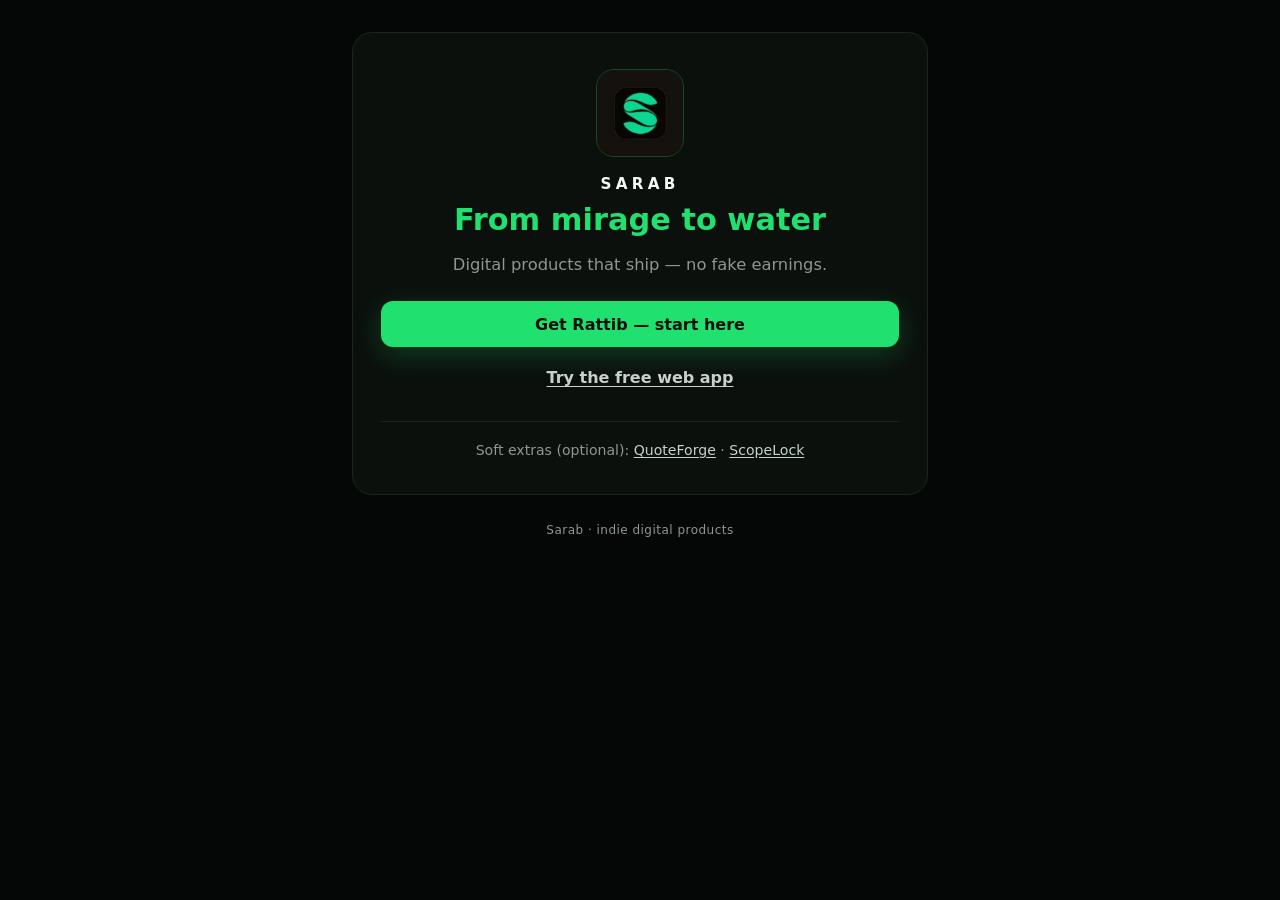
==== index.html @ 2b444e64 "feat: Sarab parent brand one-pager Night black + oasis green; logo-mark; Rattib + free app CTAs; sof" ====
<!DOCTYPE html>
<html lang="en">
<head>
<meta charset="UTF-8">
<meta name="viewport" content="width=device-width, initial-scale=1">
<title>Sarab — From mirage to water</title>
<meta name="description" content="Sarab: digital products that ship. Start with Rattib — freelancer ops without the chaos. No fake earnings.">
<meta property="og:title" content="Sarab — From mirage to water">
<meta property="og:description" content="Digital products that ship. Start with Rattib. No fake earnings.">
<meta property="og:image" content="logo-mark.png">
<link rel="icon" href="logo-mark.png" type="image/png">
<style>
  :root {
    --bg: #050706;
    --card: #0b100d;
    --border: #1a261e;
    --ink: #f5f8f6;
    --muted: #8d9891;
    --oasis: #20e070;
    --oasis-dim: #08783b;
  }
  * { box-sizing: border-box; }
  html, body {
    margin: 0; min-height: 100%;
    background: var(--bg); color: var(--ink);
    font-family: "Segoe UI", system-ui, -apple-system, sans-serif;
  }
  body {
    display: flex; flex-direction: column; align-items: center;
    justify-content: center; padding: 2rem 1.25rem 3rem;
  }
  .card {
    width: min(36rem, 100%);
    background: var(--card);
    border: 1px solid var(--border);
    border-radius: 20px;
    padding: 2.25rem 1.75rem 2rem;
    text-align: center;
  }
  .logo {
    width: 88px; height: 88px; border-radius: 18px;
    display: block; margin: 0 auto 1.1rem;
    border: 1px solid rgba(32, 224, 112, 0.28);
  }
  .wordmark {
    letter-spacing: 0.28em; font-weight: 700; font-size: 0.95rem;
    color: var(--ink); margin: 0 0 0.55rem;
  }
  h1 {
    margin: 0 0 0.85rem; font-size: clamp(1.55rem, 4vw, 1.9rem);
    font-weight: 600; line-height: 1.25; color: var(--ink);
  }
  .tagline { color: var(--oasis); font-weight: 600; }
  .blurb {
    margin: 0 auto 1.5rem; max-width: 28em;
    color: var(--muted); font-size: 1.02rem; line-height: 1.5;
  }
  .cta {
    display: flex; flex-direction: column; align-items: stretch; gap: 0.55rem;
    margin-bottom: 1.35rem;
  }
  .btn {
    display: inline-flex; align-items: center; justify-content: center;
    min-height: 2.85rem; padding: 0.7rem 1.25rem;
    border-radius: 12px; font-weight: 700; font-size: 1rem;
    text-decoration: none; color: #041008;
    background: var(--oasis);
    box-shadow: 0 8px 28px rgba(32, 224, 112, 0.22);
  }
  .btn:hover { filter: brightness(1.05); }
  .btn:focus-visible {
    outline: 3px solid var(--oasis); outline-offset: 3px;
  }
  .link-quiet {
    display: inline-flex; align-items: center; justify-content: center;
    min-height: 2.75rem; padding: 0.45rem 0.75rem;
    color: #c5d2cb; font-weight: 600; text-decoration: underline;
    text-underline-offset: 3px; border-radius: 8px;
  }
  .link-quiet:hover { color: var(--oasis); }
  .link-quiet:focus-visible {
    outline: 2px solid var(--oasis); outline-offset: 3px;
  }
  .also {
    margin: 0; padding-top: 1.1rem;
    border-top: 1px solid var(--border);
    color: var(--muted); font-size: 0.88rem; line-height: 1.55;
  }
  .also a { color: #c5d2cb; text-underline-offset: 2px; }
  .also a:hover { color: var(--oasis); }
  footer {
    margin-top: 1.75rem; font-size: 0.75rem; color: var(--muted);
    letter-spacing: 0.04em;
  }
</style>
</head>
<body>
  <main class="card">
    <img class="logo" src="logo-mark.png" width="88" height="88" alt="Sarab" decoding="async">
    <p class="wordmark">SARAB</p>
    <h1><span class="tagline">From mirage to water</span></h1>
    <p class="blurb">Digital products that ship — no fake earnings.</p>
    <div class="cta" role="region" aria-label="Primary actions">
      <a class="btn" href="https://koldoishere.github.io/sarab-rattib-funnel/bio.html">Get Rattib — start here</a>
      <a class="link-quiet" href="https://koldoishere.github.io/sarab-rattib-funnel/app/">Try the free web app</a>
    </div>
    <p class="also">
      Soft extras (optional):
      <a href="https://whop.com/3a4c1a95-1fd9-4864-9a4c-d293e48194f0/quoteforge-proposal-change-request-pack-for-freelancers/" target="_blank" rel="noopener noreferrer">QuoteForge</a>
      ·
      <a href="https://whop.com/3a4c1a95-1fd9-4864-9a4c-d293e48194f0/products/scopelock-kickoff-scope-control-pack-for-freelancers-devs/" target="_blank" rel="noopener noreferrer">ScopeLock</a>
    </p>
  </main>
  <footer>Sarab · indie digital products</footer>
</body>
</html>
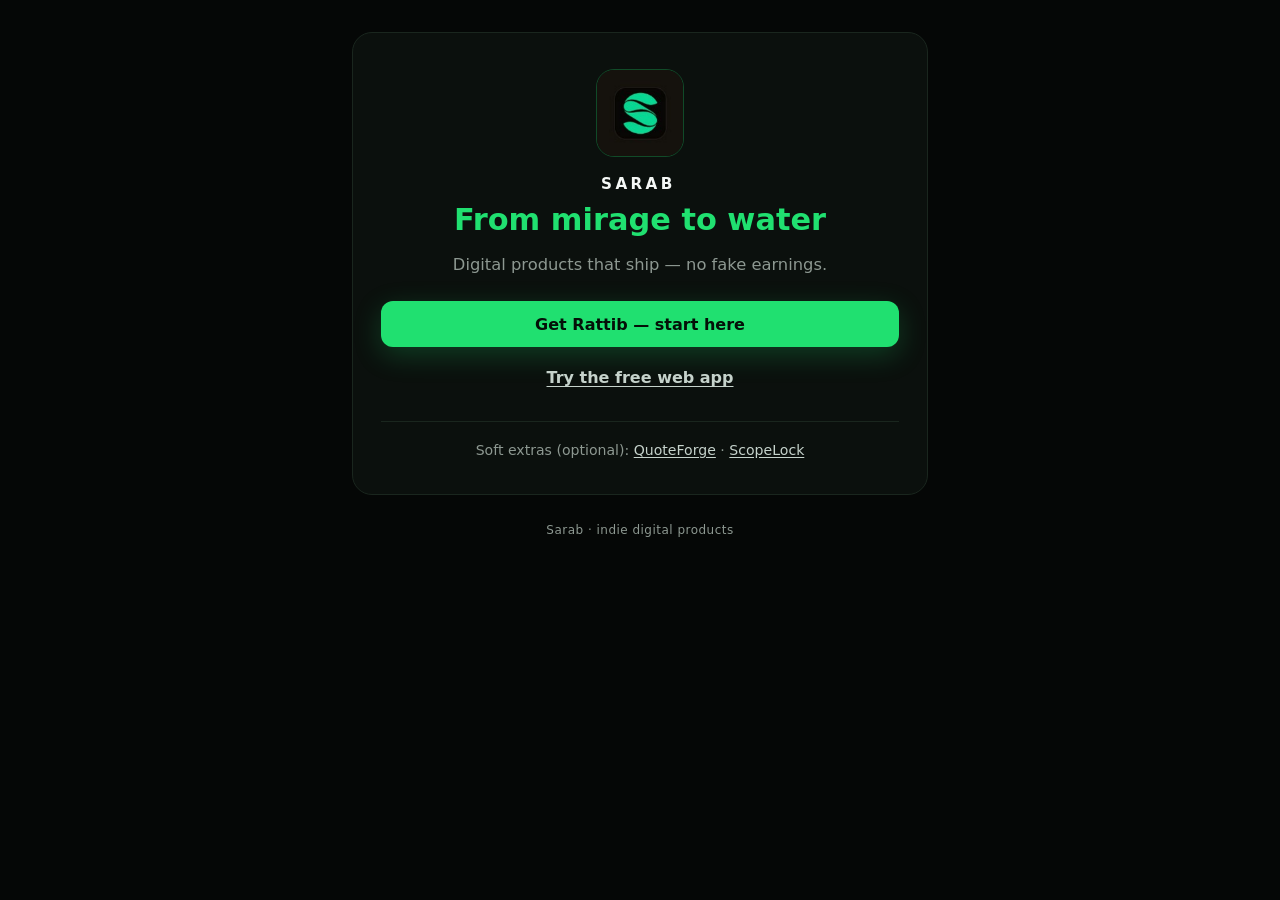
==== commit c43d10d8: "fix: stop right-edge clip on ~390px brand landing Tighten padding/tracking and allow wrap so tagline" ====
--- a/index.html
+++ b/index.html
@@ -92,6 +92,31 @@
     margin-top: 1.75rem; font-size: 0.75rem; color: var(--muted);
     letter-spacing: 0.04em;
   }
+  /* Mobile: prevent right-edge clip in narrow harnesses (~390) */
+  html, body { max-width: 100%; overflow-x: clip; }
+  .card, .blurb, .also, h1, .btn, .link-quiet {
+    max-width: 100%;
+    overflow-wrap: anywhere;
+  }
+  .wordmark {
+    letter-spacing: 0.22em;
+    padding-inline-end: 0.22em; /* absorb trailing tracking so it doesn't clip */
+  }
+  @media (max-width: 420px) {
+    body { padding: 1.25rem 0.85rem 2rem; }
+    .card {
+      padding: 1.75rem 1.05rem 1.6rem;
+      border-radius: 16px;
+    }
+    .wordmark {
+      letter-spacing: 0.16em;
+      padding-inline-end: 0.16em;
+      font-size: 0.88rem;
+    }
+    h1 { font-size: 1.35rem; }
+    .blurb { font-size: 0.98rem; }
+    .also { font-size: 0.84rem; line-height: 1.6; }
+  }
 </style>
 </head>
 <body>
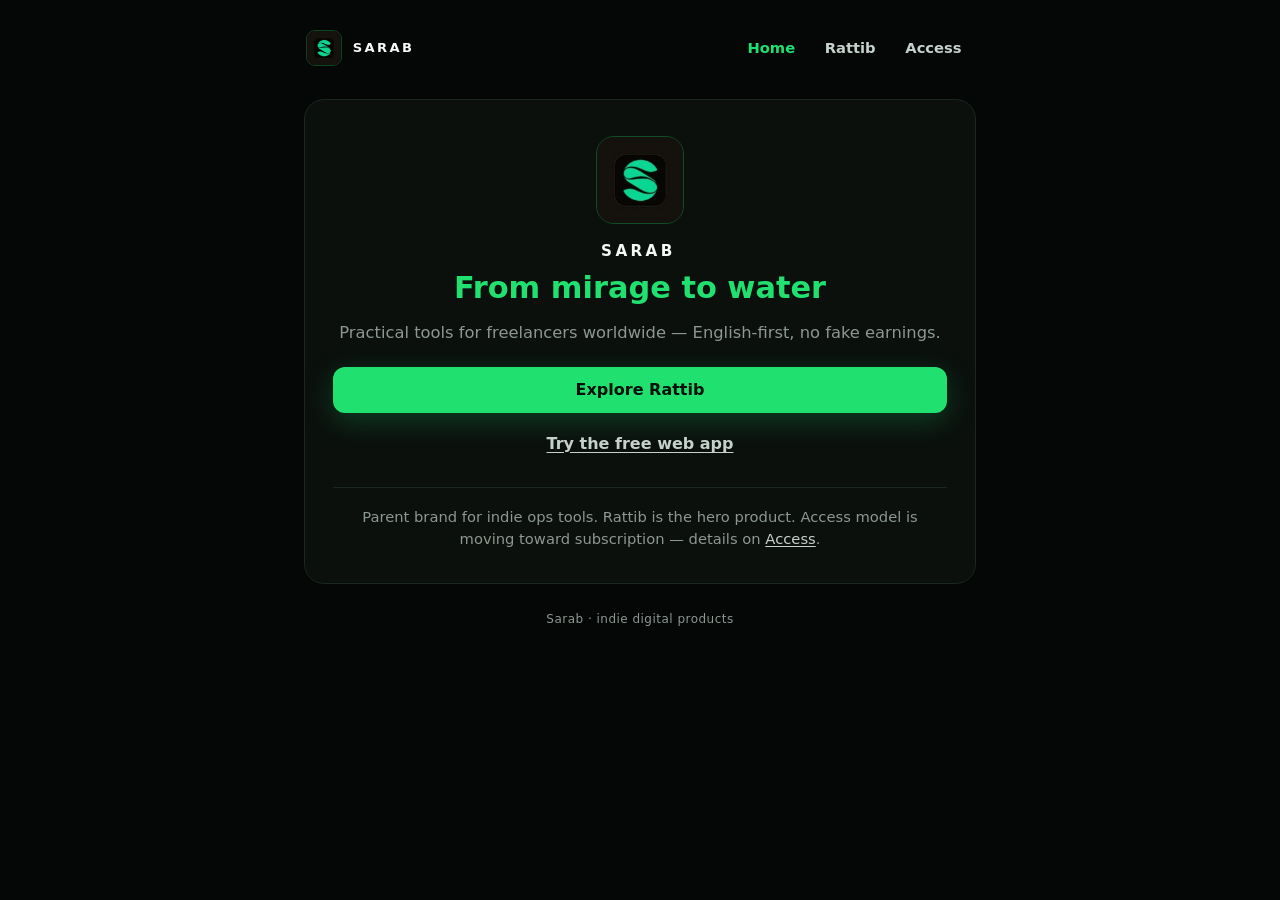
==== commit 641b19ce: "Restructure Sarab parent site: EN home, Rattib, Access Split shared CSS; clear multi-page layout for" ====
--- a/index.html
+++ b/index.html
@@ -4,138 +4,39 @@
 <meta charset="UTF-8">
 <meta name="viewport" content="width=device-width, initial-scale=1">
 <title>Sarab — From mirage to water</title>
-<meta name="description" content="Sarab: digital products that ship. Start with Rattib — freelancer ops without the chaos. No fake earnings.">
+<meta name="description" content="Sarab builds practical tools for freelancers worldwide. Start with Rattib — pricing, proposals, light CRM, weekly work. No fake earnings.">
 <meta property="og:title" content="Sarab — From mirage to water">
-<meta property="og:description" content="Digital products that ship. Start with Rattib. No fake earnings.">
+<meta property="og:description" content="Practical tools for freelancers worldwide. Start with Rattib. No fake earnings.">
 <meta property="og:image" content="logo-mark.png">
+<link rel="canonical" href="https://koldoishere.github.io/sarab-site/">
 <link rel="icon" href="logo-mark.png" type="image/png">
-<style>
-  :root {
-    --bg: #050706;
-    --card: #0b100d;
-    --border: #1a261e;
-    --ink: #f5f8f6;
-    --muted: #8d9891;
-    --oasis: #20e070;
-    --oasis-dim: #08783b;
-  }
-  * { box-sizing: border-box; }
-  html, body {
-    margin: 0; min-height: 100%;
-    background: var(--bg); color: var(--ink);
-    font-family: "Segoe UI", system-ui, -apple-system, sans-serif;
-  }
-  body {
-    display: flex; flex-direction: column; align-items: center;
-    justify-content: center; padding: 2rem 1.25rem 3rem;
-  }
-  .card {
-    width: min(36rem, 100%);
-    background: var(--card);
-    border: 1px solid var(--border);
-    border-radius: 20px;
-    padding: 2.25rem 1.75rem 2rem;
-    text-align: center;
-  }
-  .logo {
-    width: 88px; height: 88px; border-radius: 18px;
-    display: block; margin: 0 auto 1.1rem;
-    border: 1px solid rgba(32, 224, 112, 0.28);
-  }
-  .wordmark {
-    letter-spacing: 0.28em; font-weight: 700; font-size: 0.95rem;
-    color: var(--ink); margin: 0 0 0.55rem;
-  }
-  h1 {
-    margin: 0 0 0.85rem; font-size: clamp(1.55rem, 4vw, 1.9rem);
-    font-weight: 600; line-height: 1.25; color: var(--ink);
-  }
-  .tagline { color: var(--oasis); font-weight: 600; }
-  .blurb {
-    margin: 0 auto 1.5rem; max-width: 28em;
-    color: var(--muted); font-size: 1.02rem; line-height: 1.5;
-  }
-  .cta {
-    display: flex; flex-direction: column; align-items: stretch; gap: 0.55rem;
-    margin-bottom: 1.35rem;
-  }
-  .btn {
-    display: inline-flex; align-items: center; justify-content: center;
-    min-height: 2.85rem; padding: 0.7rem 1.25rem;
-    border-radius: 12px; font-weight: 700; font-size: 1rem;
-    text-decoration: none; color: #041008;
-    background: var(--oasis);
-    box-shadow: 0 8px 28px rgba(32, 224, 112, 0.22);
-  }
-  .btn:hover { filter: brightness(1.05); }
-  .btn:focus-visible {
-    outline: 3px solid var(--oasis); outline-offset: 3px;
-  }
-  .link-quiet {
-    display: inline-flex; align-items: center; justify-content: center;
-    min-height: 2.75rem; padding: 0.45rem 0.75rem;
-    color: #c5d2cb; font-weight: 600; text-decoration: underline;
-    text-underline-offset: 3px; border-radius: 8px;
-  }
-  .link-quiet:hover { color: var(--oasis); }
-  .link-quiet:focus-visible {
-    outline: 2px solid var(--oasis); outline-offset: 3px;
-  }
-  .also {
-    margin: 0; padding-top: 1.1rem;
-    border-top: 1px solid var(--border);
-    color: var(--muted); font-size: 0.88rem; line-height: 1.55;
-  }
-  .also a { color: #c5d2cb; text-underline-offset: 2px; }
-  .also a:hover { color: var(--oasis); }
-  footer {
-    margin-top: 1.75rem; font-size: 0.75rem; color: var(--muted);
-    letter-spacing: 0.04em;
-  }
-  /* Mobile: prevent right-edge clip in narrow harnesses (~390) */
-  html, body { max-width: 100%; overflow-x: clip; }
-  .card, .blurb, .also, h1, .btn, .link-quiet {
-    max-width: 100%;
-    overflow-wrap: anywhere;
-  }
-  .wordmark {
-    letter-spacing: 0.22em;
-    padding-inline-end: 0.22em; /* absorb trailing tracking so it doesn't clip */
-  }
-  @media (max-width: 420px) {
-    body { padding: 1.25rem 0.85rem 2rem; }
-    .card {
-      padding: 1.75rem 1.05rem 1.6rem;
-      border-radius: 16px;
-    }
-    .wordmark {
-      letter-spacing: 0.16em;
-      padding-inline-end: 0.16em;
-      font-size: 0.88rem;
-    }
-    h1 { font-size: 1.35rem; }
-    .blurb { font-size: 0.98rem; }
-    .also { font-size: 0.84rem; line-height: 1.6; }
-  }
-</style>
+<link rel="stylesheet" href="styles.css">
 </head>
 <body>
-  <main class="card">
-    <img class="logo" src="logo-mark.png" width="88" height="88" alt="Sarab" decoding="async">
+  <a class="link-quiet" href="#main" style="position:absolute;left:-9999px">Skip to content</a>
+  <header class="site-header">
+    <a class="brand" href="index.html"><img src="logo-mark.png" width="36" height="36" alt="" decoding="async">SARAB</a>
+    <nav class="nav" aria-label="Primary">
+      <a href="index.html" aria-current="page">Home</a>
+      <a href="rattib.html">Rattib</a>
+      <a href="access.html">Access</a>
+    </nav>
+  </header>
+
+  <main id="main" class="card center">
+    <img class="hero-logo" src="logo-mark.png" width="88" height="88" alt="Sarab" decoding="async">
     <p class="wordmark">SARAB</p>
     <h1><span class="tagline">From mirage to water</span></h1>
-    <p class="blurb">Digital products that ship — no fake earnings.</p>
+    <p class="blurb">Practical tools for freelancers worldwide — English-first, no fake earnings.</p>
     <div class="cta" role="region" aria-label="Primary actions">
-      <a class="btn" href="https://koldoishere.github.io/sarab-rattib-funnel/bio.html">Get Rattib — start here</a>
+      <a class="btn" href="rattib.html">Explore Rattib</a>
       <a class="link-quiet" href="https://koldoishere.github.io/sarab-rattib-funnel/app/">Try the free web app</a>
     </div>
-    <p class="also">
-      Soft extras (optional):
-      <a href="https://whop.com/3a4c1a95-1fd9-4864-9a4c-d293e48194f0/quoteforge-proposal-change-request-pack-for-freelancers/" target="_blank" rel="noopener noreferrer">QuoteForge</a>
-      ·
-      <a href="https://whop.com/3a4c1a95-1fd9-4864-9a4c-d293e48194f0/products/scopelock-kickoff-scope-control-pack-for-freelancers-devs/" target="_blank" rel="noopener noreferrer">ScopeLock</a>
-    </p>
+    <div class="panel">
+      <p>Parent brand for indie ops tools. Rattib is the hero product. Access model is moving toward subscription — details on <a href="access.html">Access</a>.</p>
+    </div>
   </main>
-  <footer>Sarab · indie digital products</footer>
+
+  <footer class="site-footer">Sarab · indie digital products</footer>
 </body>
 </html>
--- a/styles.css
+++ b/styles.css
@@ -0,0 +1,259 @@
+:root {
+  --bg: #050706;
+  --card: #0b100d;
+  --border: #1a261e;
+  --ink: #f5f8f6;
+  --muted: #8d9891;
+  --oasis: #20e070;
+  --oasis-dim: #08783b;
+}
+
+* { box-sizing: border-box; }
+
+html, body {
+  margin: 0;
+  min-height: 100%;
+  max-width: 100%;
+  overflow-x: clip;
+  background: var(--bg);
+  color: var(--ink);
+  font-family: "Segoe UI", system-ui, -apple-system, sans-serif;
+}
+
+body {
+  display: flex;
+  flex-direction: column;
+  align-items: center;
+  padding: 1.25rem 1.25rem 3rem;
+}
+
+a { color: inherit; }
+
+.site-header {
+  width: min(42rem, 100%);
+  display: flex;
+  align-items: center;
+  justify-content: space-between;
+  gap: 1rem;
+  margin-bottom: 1.5rem;
+  padding: 0.35rem 0.15rem;
+}
+
+.brand {
+  display: inline-flex;
+  align-items: center;
+  gap: 0.65rem;
+  text-decoration: none;
+  color: var(--ink);
+  font-weight: 700;
+  letter-spacing: 0.18em;
+  font-size: 0.82rem;
+}
+
+.brand img {
+  width: 36px;
+  height: 36px;
+  border-radius: 9px;
+  border: 1px solid rgba(32, 224, 112, 0.28);
+}
+
+.nav {
+  display: flex;
+  flex-wrap: wrap;
+  gap: 0.35rem;
+  justify-content: flex-end;
+}
+
+.nav a {
+  display: inline-flex;
+  align-items: center;
+  justify-content: center;
+  min-height: 2.75rem;
+  padding: 0.4rem 0.75rem;
+  border-radius: 8px;
+  color: #c5d2cb;
+  font-weight: 600;
+  font-size: 0.92rem;
+  text-decoration: none;
+}
+
+.nav a:hover,
+.nav a[aria-current="page"] {
+  color: var(--oasis);
+}
+
+.nav a:focus-visible {
+  outline: 2px solid var(--oasis);
+  outline-offset: 3px;
+}
+
+.card {
+  width: min(42rem, 100%);
+  background: var(--card);
+  border: 1px solid var(--border);
+  border-radius: 20px;
+  padding: 2.25rem 1.75rem 2rem;
+}
+
+.card.center { text-align: center; }
+
+.hero-logo {
+  width: 88px;
+  height: 88px;
+  border-radius: 18px;
+  display: block;
+  margin: 0 auto 1.1rem;
+  border: 1px solid rgba(32, 224, 112, 0.28);
+}
+
+.wordmark {
+  letter-spacing: 0.22em;
+  font-weight: 700;
+  font-size: 0.95rem;
+  color: var(--ink);
+  margin: 0 0 0.55rem;
+  padding-inline-end: 0.22em;
+}
+
+h1 {
+  margin: 0 0 0.85rem;
+  font-size: clamp(1.45rem, 4vw, 1.9rem);
+  font-weight: 600;
+  line-height: 1.25;
+}
+
+h2 {
+  margin: 0 0 0.65rem;
+  font-size: 1.2rem;
+  font-weight: 650;
+}
+
+.tagline { color: var(--oasis); font-weight: 600; }
+
+.blurb,
+.prose {
+  margin: 0 0 1.35rem;
+  color: var(--muted);
+  font-size: 1.02rem;
+  line-height: 1.55;
+  overflow-wrap: anywhere;
+}
+
+.prose { max-width: 36em; }
+
+.cta {
+  display: flex;
+  flex-direction: column;
+  align-items: stretch;
+  gap: 0.55rem;
+  margin-bottom: 1.35rem;
+}
+
+.btn {
+  display: inline-flex;
+  align-items: center;
+  justify-content: center;
+  min-height: 2.85rem;
+  padding: 0.7rem 1.25rem;
+  border-radius: 12px;
+  font-weight: 700;
+  font-size: 1rem;
+  text-decoration: none;
+  color: #041008;
+  background: var(--oasis);
+  box-shadow: 0 8px 28px rgba(32, 224, 112, 0.22);
+}
+
+.btn:hover { filter: brightness(1.05); }
+.btn:focus-visible {
+  outline: 3px solid var(--oasis);
+  outline-offset: 3px;
+}
+
+.link-quiet {
+  display: inline-flex;
+  align-items: center;
+  justify-content: center;
+  min-height: 2.75rem;
+  padding: 0.45rem 0.75rem;
+  color: #c5d2cb;
+  font-weight: 600;
+  text-decoration: underline;
+  text-underline-offset: 3px;
+  border-radius: 8px;
+}
+
+.link-quiet:hover { color: var(--oasis); }
+.link-quiet:focus-visible {
+  outline: 2px solid var(--oasis);
+  outline-offset: 3px;
+}
+
+.panel {
+  margin-top: 1.1rem;
+  padding-top: 1.1rem;
+  border-top: 1px solid var(--border);
+}
+
+.panel p {
+  margin: 0;
+  color: var(--muted);
+  font-size: 0.92rem;
+  line-height: 1.55;
+}
+
+.panel a {
+  color: #c5d2cb;
+  text-underline-offset: 2px;
+}
+
+.panel a:hover { color: var(--oasis); }
+
+.list {
+  margin: 0 0 1.25rem;
+  padding-left: 1.15rem;
+  color: var(--muted);
+  line-height: 1.55;
+}
+
+.list li { margin-bottom: 0.35rem; }
+
+.note {
+  margin: 0;
+  padding: 0.85rem 1rem;
+  border: 1px solid var(--border);
+  border-radius: 12px;
+  background: #08110c;
+  color: var(--muted);
+  font-size: 0.92rem;
+  line-height: 1.5;
+}
+
+footer.site-footer {
+  width: min(42rem, 100%);
+  margin-top: 1.75rem;
+  font-size: 0.75rem;
+  color: var(--muted);
+  letter-spacing: 0.04em;
+  text-align: center;
+}
+
+@media (max-width: 420px) {
+  body { padding: 1rem 0.85rem 2rem; }
+  .card {
+    padding: 1.75rem 1.05rem 1.6rem;
+    border-radius: 16px;
+  }
+  .wordmark {
+    letter-spacing: 0.16em;
+    padding-inline-end: 0.16em;
+    font-size: 0.88rem;
+  }
+  h1 { font-size: 1.35rem; }
+  .blurb, .prose { font-size: 0.98rem; }
+  .site-header {
+    flex-direction: column;
+    align-items: flex-start;
+  }
+  .nav { justify-content: flex-start; }
+}
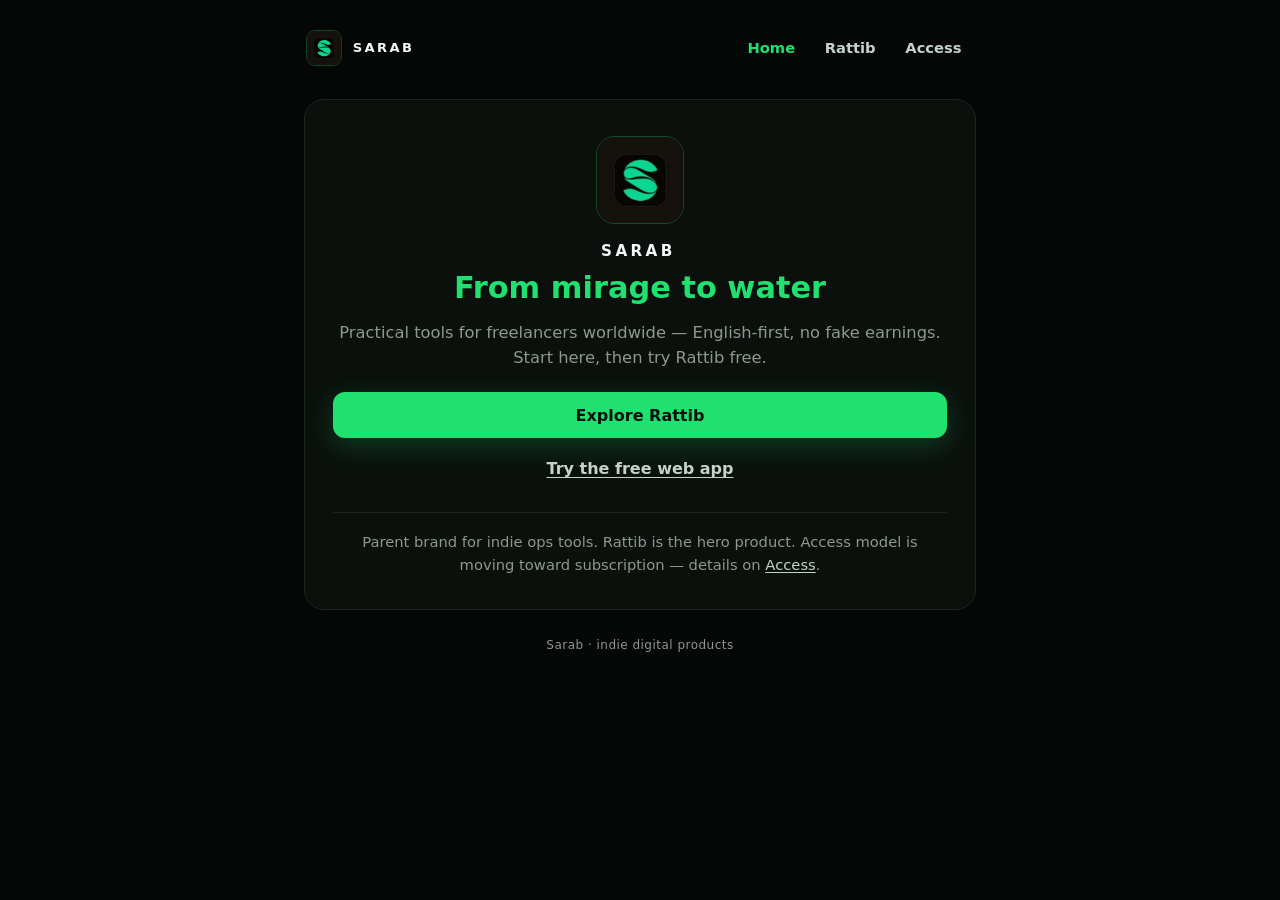
==== commit e7ae2440: "Clarify Access path + international Rattib framing Access leads with try-free (no dead-end subscribe" ====
--- a/index.html
+++ b/index.html
@@ -27,7 +27,7 @@
     <img class="hero-logo" src="logo-mark.png" width="88" height="88" alt="Sarab" decoding="async">
     <p class="wordmark">SARAB</p>
     <h1><span class="tagline">From mirage to water</span></h1>
-    <p class="blurb">Practical tools for freelancers worldwide — English-first, no fake earnings.</p>
+    <p class="blurb">Practical tools for freelancers worldwide — English-first, no fake earnings. Start here, then try Rattib free.</p>
     <div class="cta" role="region" aria-label="Primary actions">
       <a class="btn" href="rattib.html">Explore Rattib</a>
       <a class="link-quiet" href="https://koldoishere.github.io/sarab-rattib-funnel/app/">Try the free web app</a>
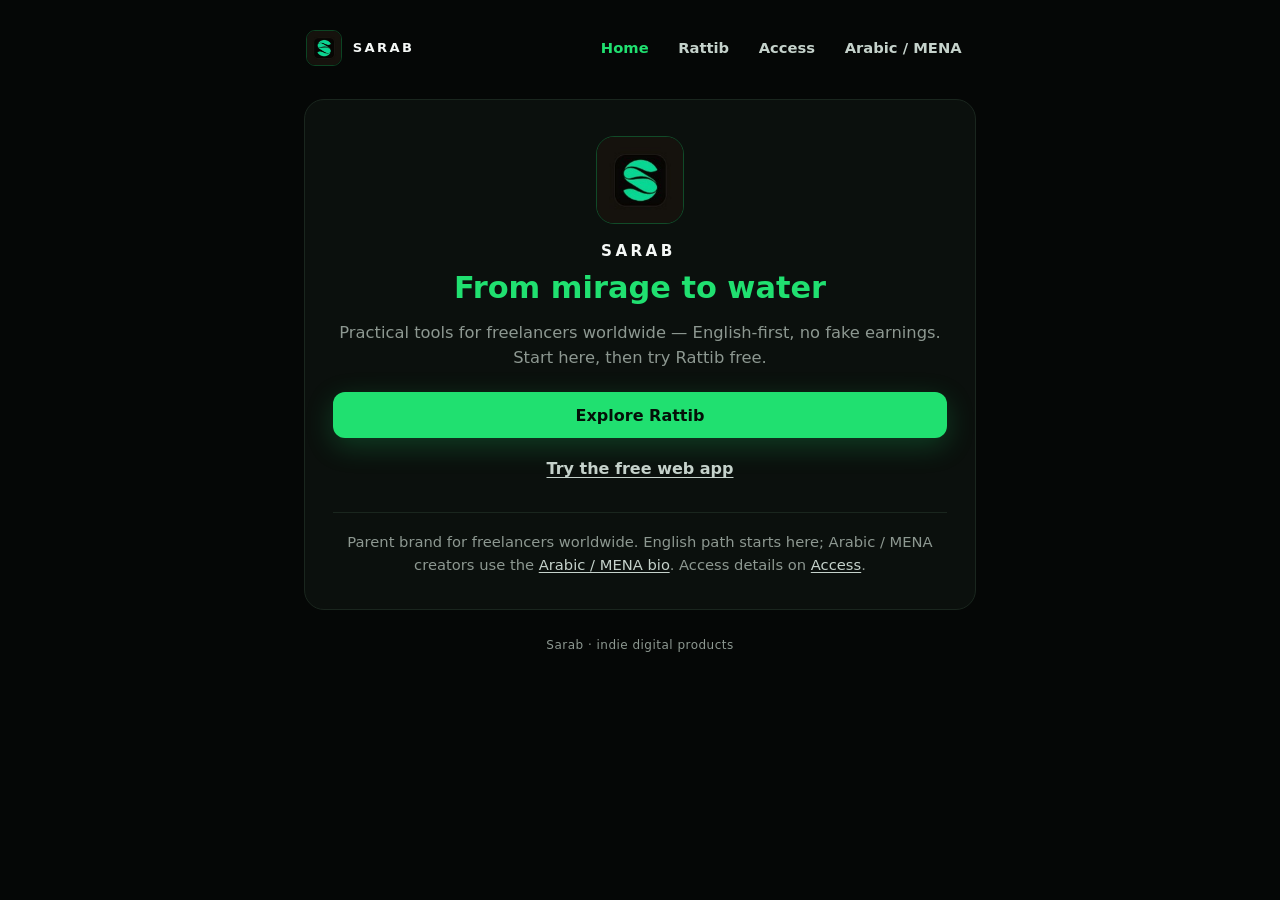
==== commit f8486d60: "Bridge EN site to Arabic/MENA bio path Add nav link + Home copy so international and MENA entries fi" ====
--- a/index.html
+++ b/index.html
@@ -20,6 +20,7 @@
       <a href="index.html" aria-current="page">Home</a>
       <a href="rattib.html">Rattib</a>
       <a href="access.html">Access</a>
+      <a href="https://koldoishere.github.io/sarab-rattib-funnel/bio.html">Arabic / MENA</a>
     </nav>
   </header>
 
@@ -33,7 +34,7 @@
       <a class="link-quiet" href="https://koldoishere.github.io/sarab-rattib-funnel/app/">Try the free web app</a>
     </div>
     <div class="panel">
-      <p>Parent brand for indie ops tools. Rattib is the hero product. Access model is moving toward subscription — details on <a href="access.html">Access</a>.</p>
+      <p>Parent brand for freelancers worldwide. English path starts here; Arabic / MENA creators use the <a href="https://koldoishere.github.io/sarab-rattib-funnel/bio.html">Arabic / MENA bio</a>. Access details on <a href="access.html">Access</a>.</p>
     </div>
   </main>
 
